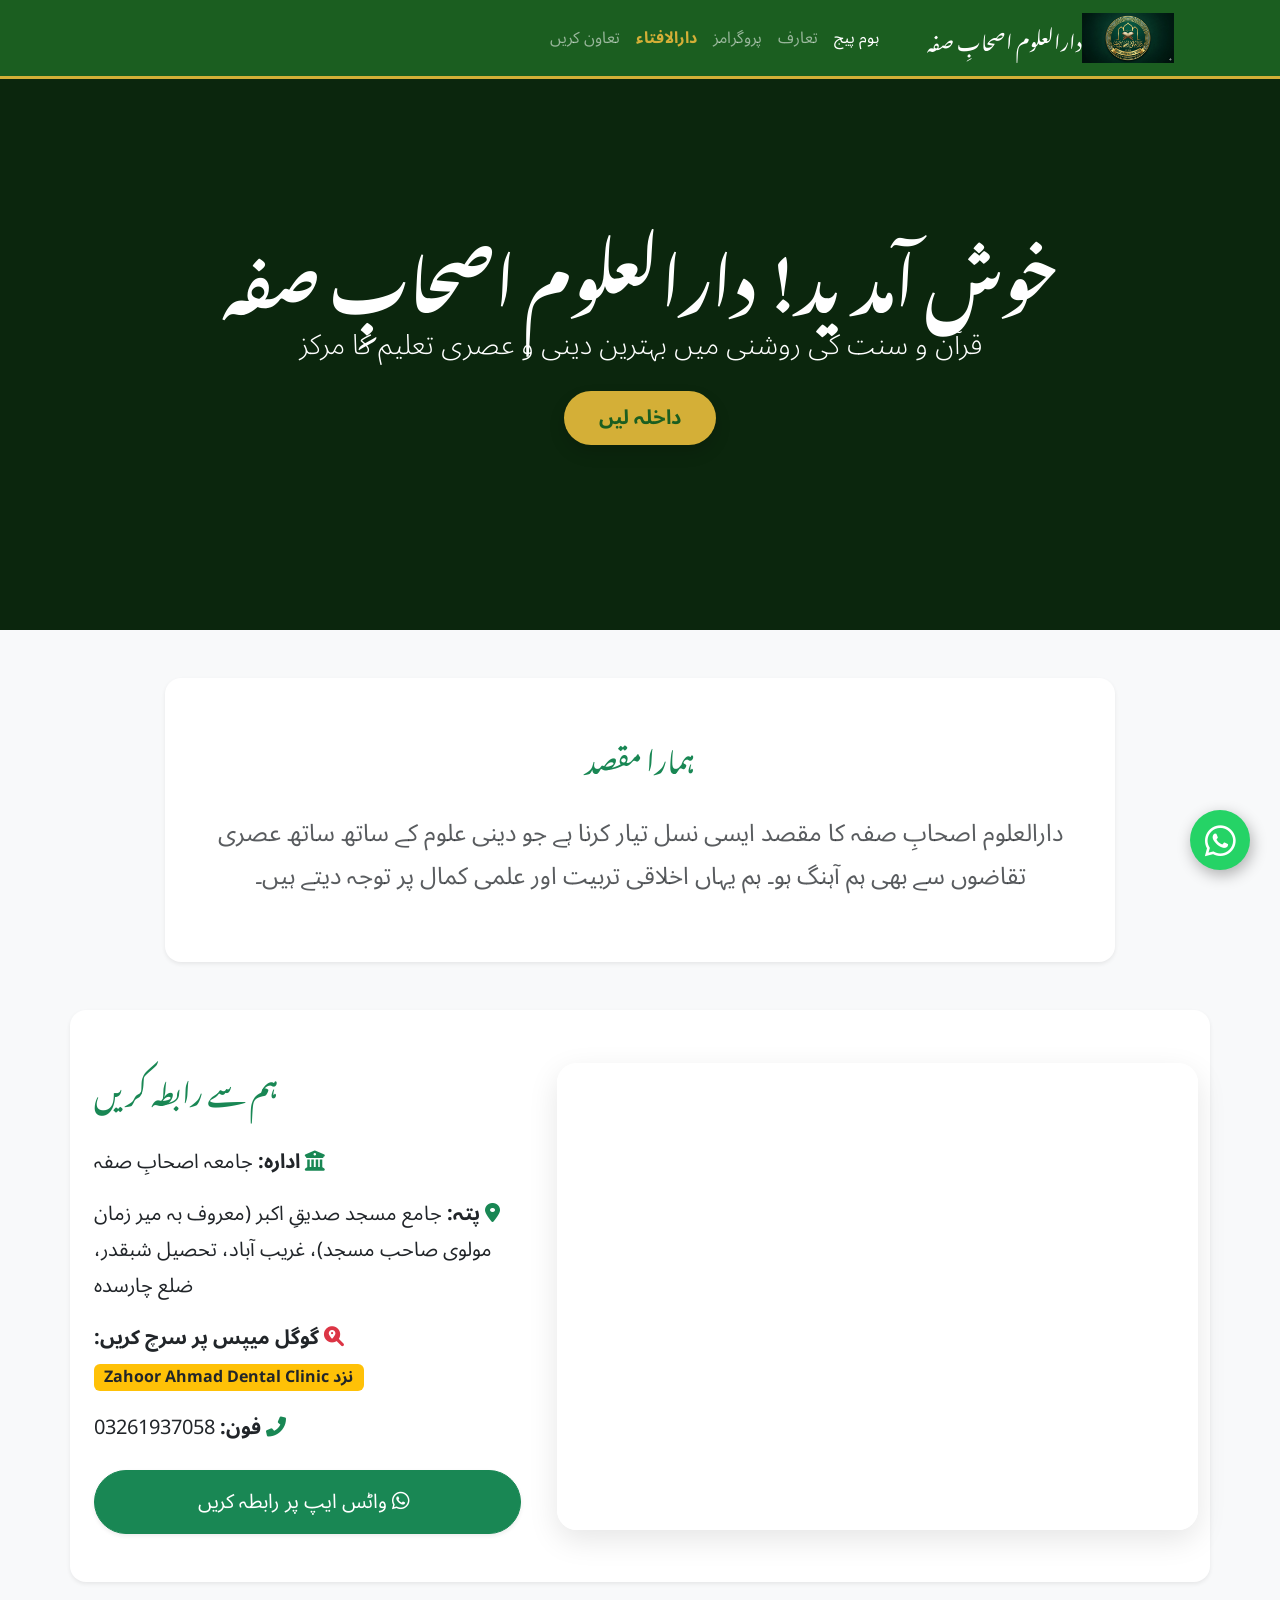
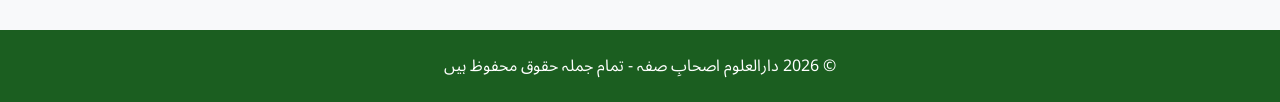
==== index.html @ 1473363d "added fatwa page and updated navbar" ====
<!DOCTYPE html>
<html lang="ur" dir="rtl">
<head>
    <meta name="google-site-verification" content="yyDdLztYA6hYU1f8P28vIY-cIpC-aO7DOaZbHReOias" />
    <meta charset="UTF-8">
    <meta name="viewport" content="width=device-width, initial-scale=1.0">
    <meta name="google-site-verification" content="ksLriF_yQMd0GSe35WAkq8vAtmDCglAuc5uX6R795wM" />
    <meta name="description" content="Ashabe Suffa Official Website. Leading Islamic Institute for Dars-e-Nizami and Takhasus.">
    <meta name="keywords" content="Ashabe Suffa, Madrasa, Islamic Education, Dars-e-Nizami">
    <title>دارالعلوم اصحابِ صفہ</title>
    
    <link href="https://cdn.jsdelivr.net/npm/bootstrap@5.3.0/dist/css/bootstrap.min.css" rel="stylesheet">
    <link href="https://fonts.googleapis.com/css2?family=Noto+Nastaliq+Urdu:wght@400;700&family=Noto+Sans+Arabic:wght@400;700&display=swap" rel="stylesheet">
    <link rel="stylesheet" href="https://cdnjs.cloudflare.com/ajax/libs/font-awesome/6.0.0/css/all.min.css">
    
    <style>
        body {
            font-family: 'Noto Sans Arabic', sans-serif;
            background-color: #f8f9fa;
        }

        h1, h2, h3, .navbar-brand, .logo-text, .section-title {
            font-family: 'Noto Nastaliq Urdu', serif;
            line-height: 2.2;
        }

        .whatsapp-btn {
            position: fixed;
            bottom: 30px;
            right: 30px;
            background-color: #25d366;
            color: white;
            width: 60px;
            height: 60px;
            border-radius: 50%;
            text-align: center;
            font-size: 35px;
            box-shadow: 2px 5px 15px rgba(0,0,0,0.3);
            z-index: 9999;
            display: flex;
            align-items: center;
            justify-content: center;
            text-decoration: none;
            transition: all 0.3s ease;
        }

        .whatsapp-btn:hover {
            color: white;
            transform: scale(1.1);
            background-color: #128c7e;
        }

        .hero {
            background: linear-gradient(rgba(0,0,0,0.6), rgba(0,0,0,0.6)), url('images/hero-bg.jpg');
            background-color: #1b5e20;
            background-size: cover;
            min-height: 70vh;
            color: white;
            display: flex;
            align-items: center;
            justify-content: center;
        }

        .btn-custom {
            background-color: #d4af37;
            color: #1b5e20;
            font-weight: bold;
            border: none;
            padding: 12px 35px;
            border-radius: 50px;
            text-decoration: none;
            display: inline-block;
        }

        .btn-custom:hover {
            background-color: white;
            color: #1b5e20;
        }

        .map-container {
            border-radius: 20px;
            overflow: hidden;
            box-shadow: 0 10px 30px rgba(0,0,0,0.1);
            border: 5px solid white;
        }
    </style>
</head>
<body>

    <nav class="navbar navbar-expand-lg navbar-dark fixed-top" style="background-color: #1b5e20; border-bottom: 3px solid #d4af37;">
        <div class="container">
            <a class="navbar-brand d-flex align-items-center" href="index.html">
                <img src="images/logo.png" alt="Logo" style="height: 50px;" class="me-2">
                <span class="logo-text">دارالعلوم اصحابِ صفہ</span>
            </a>
            <button class="navbar-toggler" type="button" data-bs-toggle="collapse" data-bs-target="#navbarNav">
                <span class="navbar-toggler-icon"></span>
            </button>
            <div class="collapse navbar-collapse" id="navbarNav">
                <ul class="navbar-nav ms-auto">
                    <li class="nav-item"><a class="nav-link active" href="index.html">ہوم پیج</a></li>
                    <li class="nav-item"><a class="nav-link" href="about.html">تعارف</a></li>
                    <li class="nav-item"><a class="nav-link" href="programs.html">پروگرامز</a></li>
                    <li class="nav-item"><a class="nav-link" href="fatwa.html" style="color: #d4af37; font-weight: bold;">دارالافتاء</a></li>
                    <li class="nav-item"><a class="nav-link" href="support.html">تعاون کریں</a></li>
                </ul>
            </div>
        </div>
    </nav>

    <header class="hero pt-5">
        <div class="container text-center">
            <h2 class="display-3 fw-bold mb-3">خوش آمدید! دارالعلوم اصحابِ صفہ</h2>
            <p class="lead mb-4 fs-3">قرآن و سنت کی روشنی میں بہترین دینی و عصری تعلیم کا مرکز</p>
            <a href="admission.html" class="btn btn-custom btn-lg shadow">داخلہ لیں</a>
        </div>
    </header>

    <main class="container my-5">
        <div class="row justify-content-center">
            <div class="col-md-10 text-center p-5 shadow-sm bg-white rounded-4">
                <h3 class="mb-4 text-success section-title">ہمارا مقصد</h3>
                <p class="fs-4 text-muted" style="line-height: 1.8;">دارالعلوم اصحابِ صفہ کا مقصد ایسی نسل تیار کرنا ہے جو دینی علوم کے ساتھ ساتھ عصری تقاضوں سے بھی ہم آہنگ ہو۔ ہم یہاں اخلاقی تربیت اور علمی کمال پر توجہ دیتے ہیں۔</p>
            </div>
        </div>
    </main>

    <section class="container my-5 py-5 bg-white rounded-4 shadow-sm">
        <div class="row align-items-center g-4">
            <div class="col-lg-7">
                <div class="map-container">
                    <iframe 
                        src="https://www.google.com/maps/embed?pb=!1m14!1m8!1m3!1d421.41687979601366!2d71.554045!3d34.209195!3m2!1i1024!2i768!4f13.1!3m3!1m2!1s0x38d96b6a2683ae3d%3A0xd6990e6a74799688!2sZahoor%20Ahmad%20Dental%20Clinic!5e1!3m2!1sen!2s!4v1715800000000!5m2!1sen!2s" 
                        width="100%" height="450" style="border:0;" allowfullscreen="" loading="lazy" referrerpolicy="no-referrer-when-downgrade">
                    </iframe>
                </div>
            </div>
            <div class="col-lg-5 text-center text-lg-start px-4">
                <h3 class="text-success mb-4 section-title" style="font-family: 'Noto Nastaliq Urdu', serif;">ہم سے رابطہ کریں</h3>
                <div class="contact-info fs-5 mb-4" style="line-height: 1.8;">
                    <p><i class="fas fa-university text-success me-2"></i> <strong>ادارہ:</strong> جامعہ اصحابِ صفہ</p>
                    <p><i class="fas fa-map-marker-alt text-success me-2"></i> <strong>پتہ:</strong> جامع مسجد صدیقِ اکبر (معروف بہ میر زمان مولوی صاحب مسجد)، غریب آباد، تحصیل شبقدر، ضلع چارسدہ</p>
                    <p class="text-dark">
                        <i class="fas fa-search-location text-danger me-2"></i> 
                        <strong>گوگل میپس پر سرچ کریں:</strong> <br>
                        <span class="badge bg-warning text-dark fs-6 mt-2">نزد Zahoor Ahmad Dental Clinic</span>
                    </p>
                    <p><i class="fas fa-phone-alt text-success me-2"></i> <strong>فون:</strong> <span dir="ltr">03261937058</span></p>
                </div>
                <a href="https://wa.me/923261937058?text=السلام علیکم! مجھے مدرسہ کی لوکیشن اور داخلہ کے بارے میں معلومات چاہیے۔" 
                   class="btn btn-success btn-lg w-100 py-3 rounded-pill shadow-sm" target="_blank">
                    <i class="fab fa-whatsapp me-2"></i> واٹس ایپ پر رابطہ کریں
                </a>
            </div>
        </div>
    </section>

    <a href="https://wa.me/923261937058" class="whatsapp-btn" target="_blank">
        <i class="fab fa-whatsapp"></i>
    </a>

    <footer class="py-4 text-center text-white" style="background-color: #1b5e20;">
        <div class="container">
            <p class="mb-0">© 2026 دارالعلوم اصحابِ صفہ - تمام جملہ حقوق محفوظ ہیں</p>
        </div>
    </footer>

    <script src="https://cdn.jsdelivr.net/npm/bootstrap@5.3.0/dist/js/bootstrap.bundle.min.js"></script>
</body>
</html>
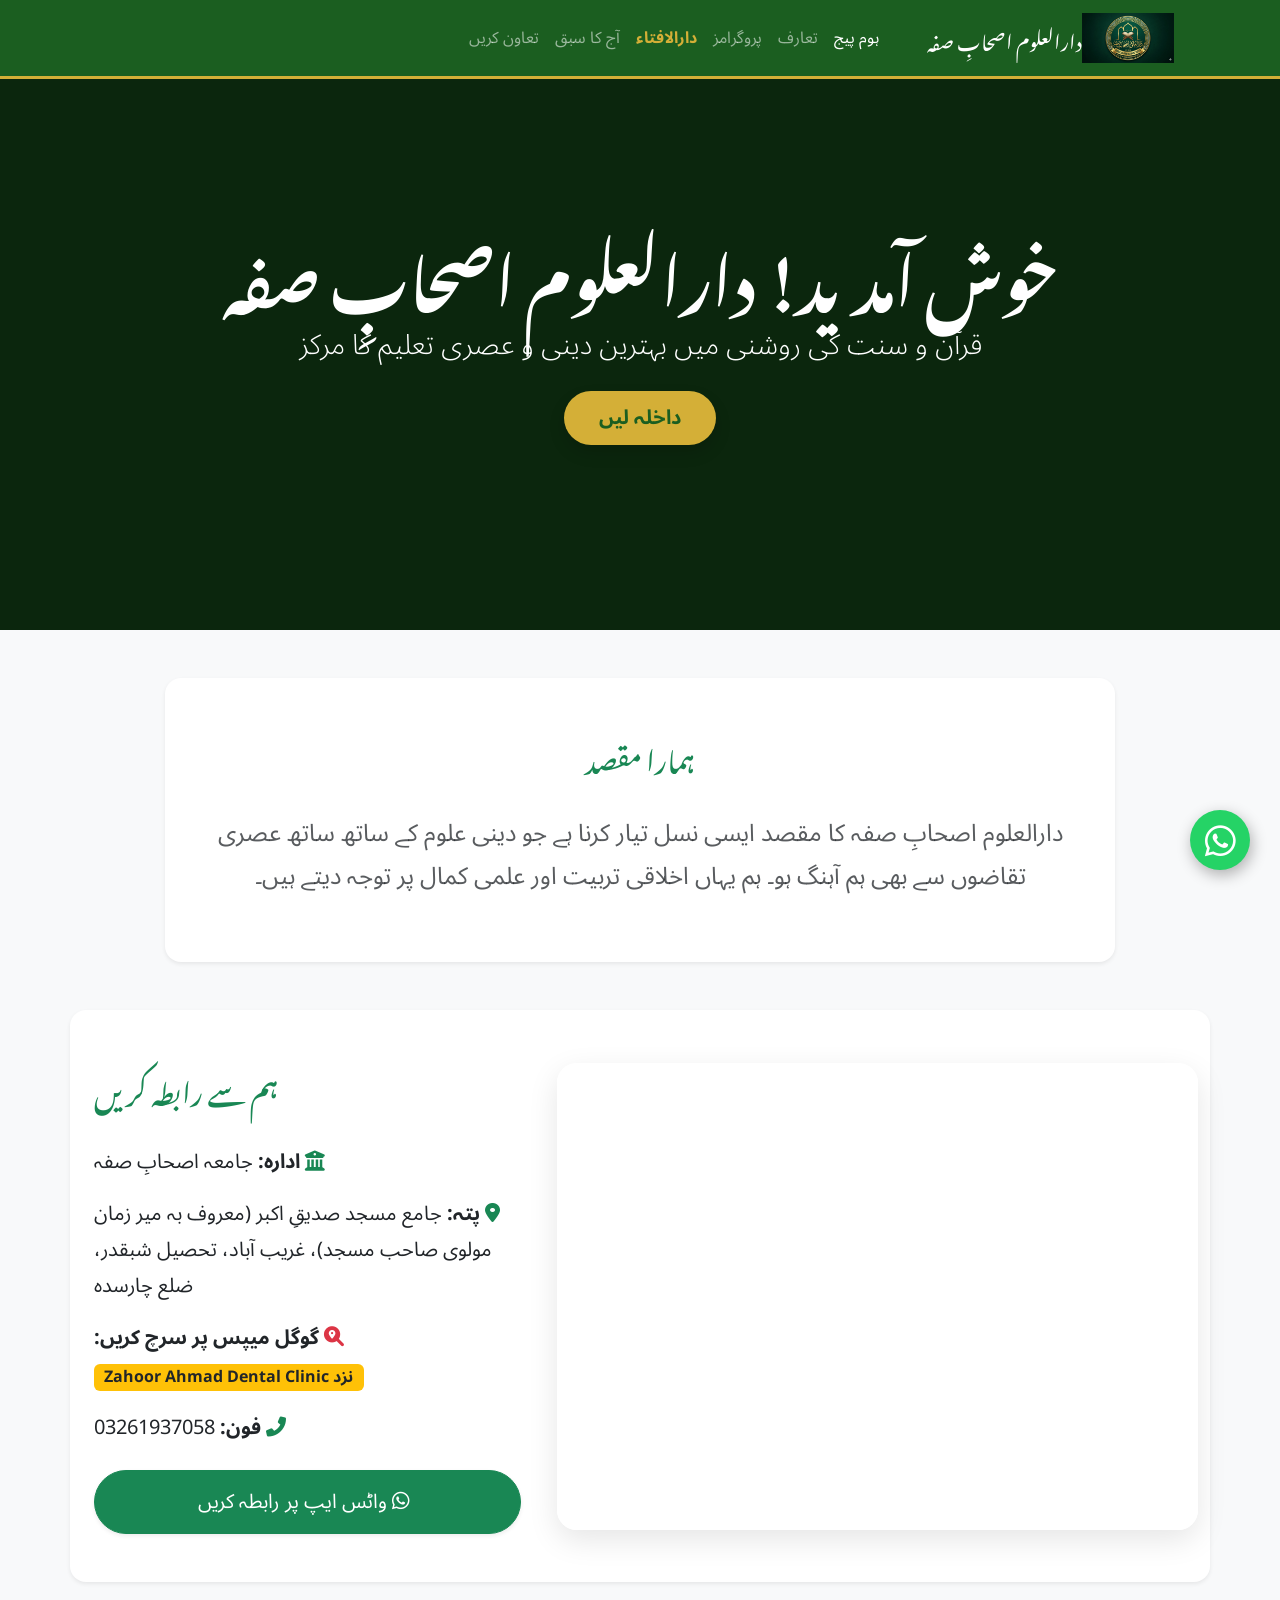
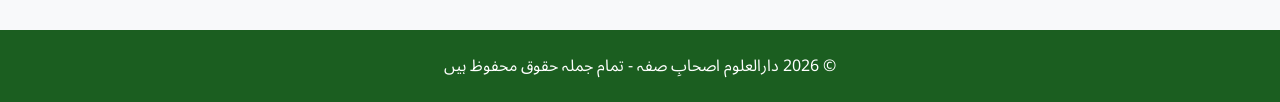
==== commit b5fbe25e: "added daily masail link to navbar on all pages" ====
--- a/index.html
+++ b/index.html
@@ -102,6 +102,9 @@
                     <li class="nav-item"><a class="nav-link" href="about.html">تعارف</a></li>
                     <li class="nav-item"><a class="nav-link" href="programs.html">پروگرامز</a></li>
                     <li class="nav-item"><a class="nav-link" href="fatwa.html" style="color: #d4af37; font-weight: bold;">دارالافتاء</a></li>
+                    <li class="nav-item">
+    <a class="nav-link" href="daily-masail.html">آج کا سبق</a>
+</li>
                     <li class="nav-item"><a class="nav-link" href="support.html">تعاون کریں</a></li>
                 </ul>
             </div>
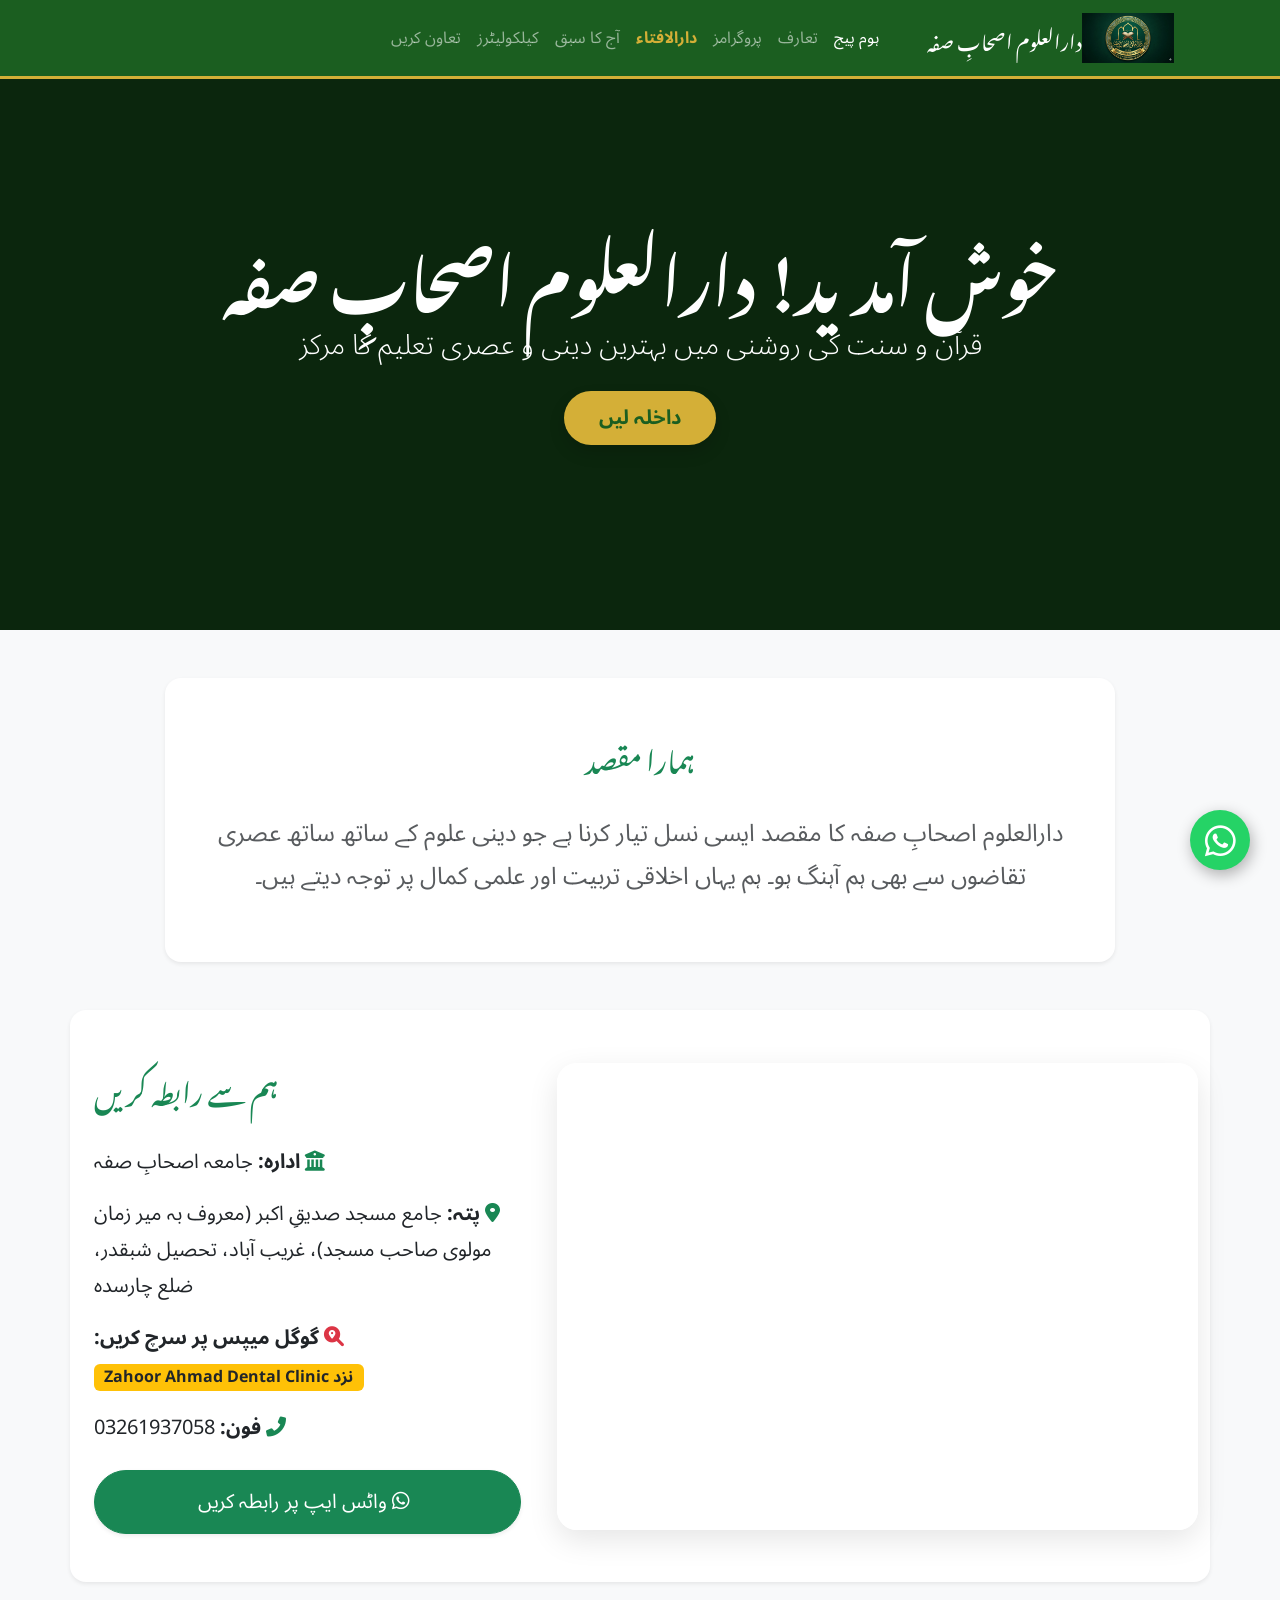
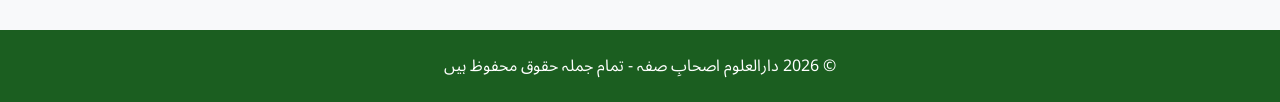
==== commit 9a584954: "linked calculators page to navbar and home" ====
--- a/index.html
+++ b/index.html
@@ -105,6 +105,9 @@
                     <li class="nav-item">
     <a class="nav-link" href="daily-masail.html">آج کا سبق</a>
 </li>
+<li class="nav-item">
+    <a class="nav-link" href="calculators.html">کیلکولیٹرز</a>
+</li>
                     <li class="nav-item"><a class="nav-link" href="support.html">تعاون کریں</a></li>
                 </ul>
             </div>
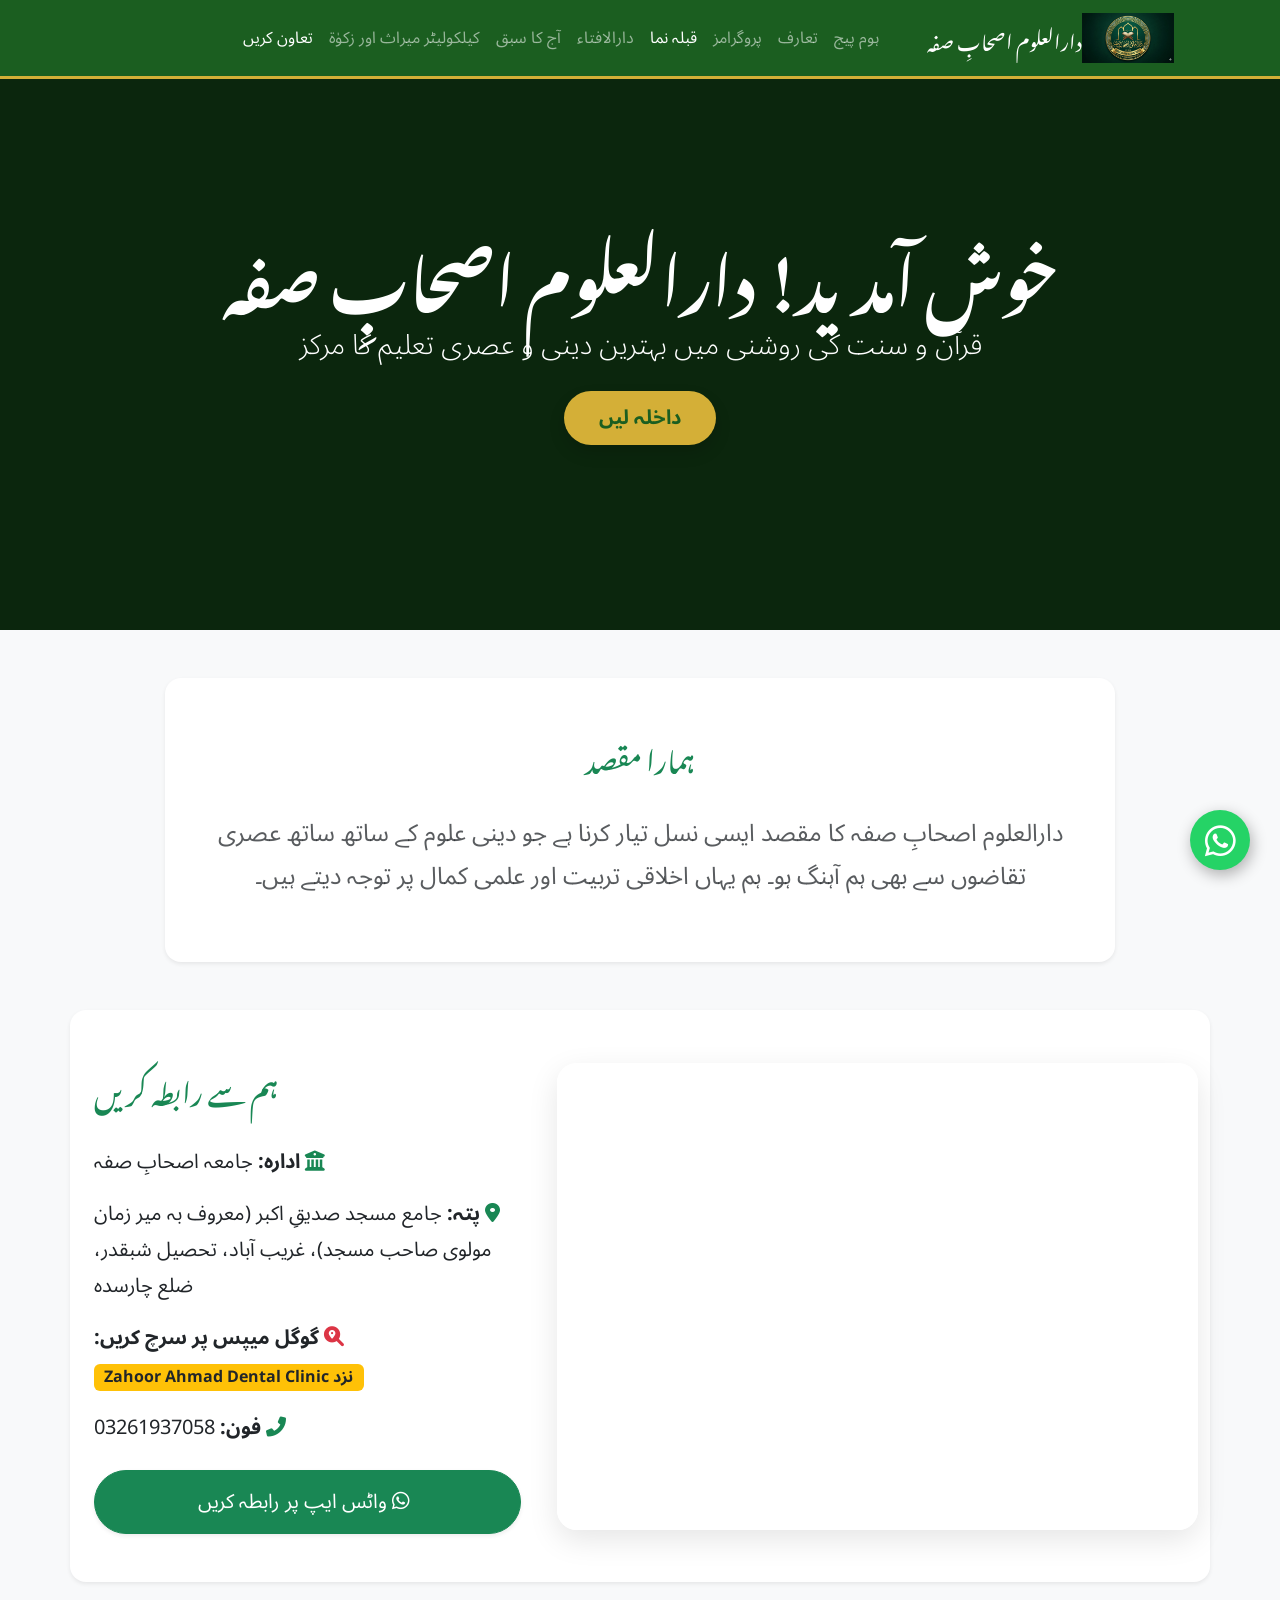
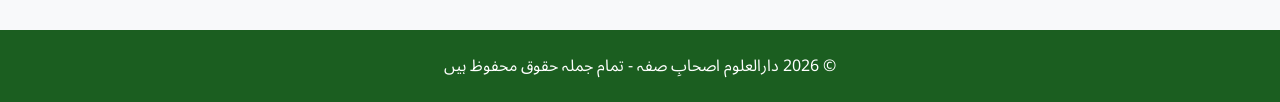
==== commit b2753c09: "added qibla finder and updated navbar" ====
--- a/index.html
+++ b/index.html
@@ -98,17 +98,17 @@
             </button>
             <div class="collapse navbar-collapse" id="navbarNav">
                 <ul class="navbar-nav ms-auto">
-                    <li class="nav-item"><a class="nav-link active" href="index.html">ہوم پیج</a></li>
+                    <li class="nav-item"><a class="nav-link" href="index.html">ہوم پیج</a></li>
                     <li class="nav-item"><a class="nav-link" href="about.html">تعارف</a></li>
                     <li class="nav-item"><a class="nav-link" href="programs.html">پروگرامز</a></li>
-                    <li class="nav-item"><a class="nav-link" href="fatwa.html" style="color: #d4af37; font-weight: bold;">دارالافتاء</a></li>
-                    <li class="nav-item">
-    <a class="nav-link" href="daily-masail.html">آج کا سبق</a>
+                     <li class="nav-item"><a class="nav-link active" href="qibla.html">قبلہ نما</a></li>
+                    <li class="nav-item"><a class="nav-link" href="fatwa.html" >دارالافتاء</a></li>
+                     <a class="nav-link" href="daily-masail.html">آج کا سبق</a>
 </li>
 <li class="nav-item">
-    <a class="nav-link" href="calculators.html">کیلکولیٹرز</a>
+    <a class="nav-link" href="calculators.html">کیلکولیٹر میراث اور زکوٰۃ</a>
 </li>
-                    <li class="nav-item"><a class="nav-link" href="support.html">تعاون کریں</a></li>
+                    <li class="nav-item"><a class="nav-link active" href="support.html">تعاون کریں</a></li>
                 </ul>
             </div>
         </div>
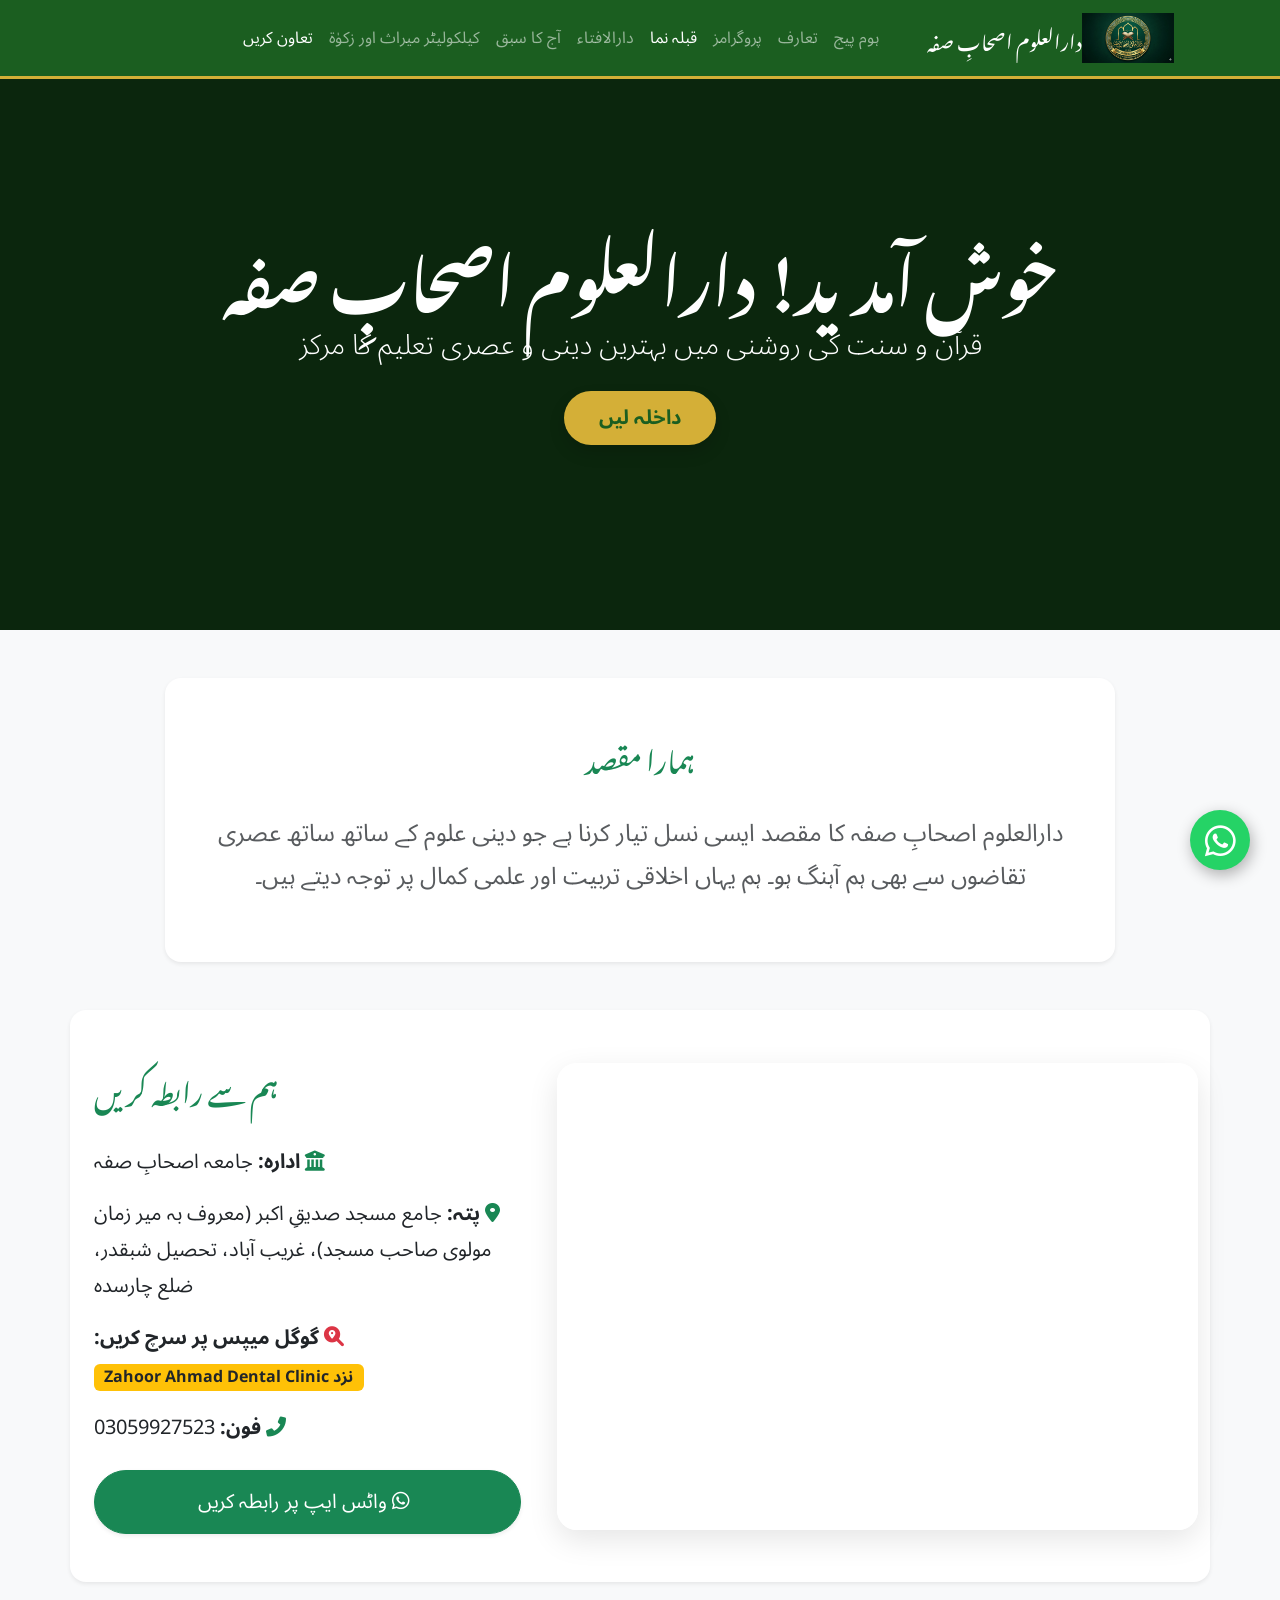
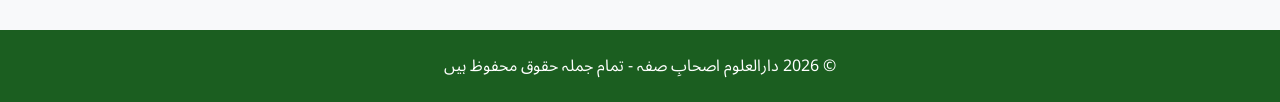
==== commit 2bfa1ad7: "added qibla finder and updated navbar" ====
--- a/index.html
+++ b/index.html
@@ -151,9 +151,9 @@
                         <strong>گوگل میپس پر سرچ کریں:</strong> <br>
                         <span class="badge bg-warning text-dark fs-6 mt-2">نزد Zahoor Ahmad Dental Clinic</span>
                     </p>
-                    <p><i class="fas fa-phone-alt text-success me-2"></i> <strong>فون:</strong> <span dir="ltr">03261937058</span></p>
+                    <p><i class="fas fa-phone-alt text-success me-2"></i> <strong>فون:</strong> <span dir="ltr">03059927523</span></p>
                 </div>
-                <a href="https://wa.me/923261937058?text=السلام علیکم! مجھے مدرسہ کی لوکیشن اور داخلہ کے بارے میں معلومات چاہیے۔" 
+                <a href="https://wa.me/923059927523?text=السلام علیکم! مجھے مدرسہ کی لوکیشن اور داخلہ کے بارے میں معلومات چاہیے۔" 
                    class="btn btn-success btn-lg w-100 py-3 rounded-pill shadow-sm" target="_blank">
                     <i class="fab fa-whatsapp me-2"></i> واٹس ایپ پر رابطہ کریں
                 </a>
@@ -161,7 +161,7 @@
         </div>
     </section>
 
-    <a href="https://wa.me/923261937058" class="whatsapp-btn" target="_blank">
+    <a href="https://wa.me/923059927523" class="whatsapp-btn" target="_blank">
         <i class="fab fa-whatsapp"></i>
     </a>
 
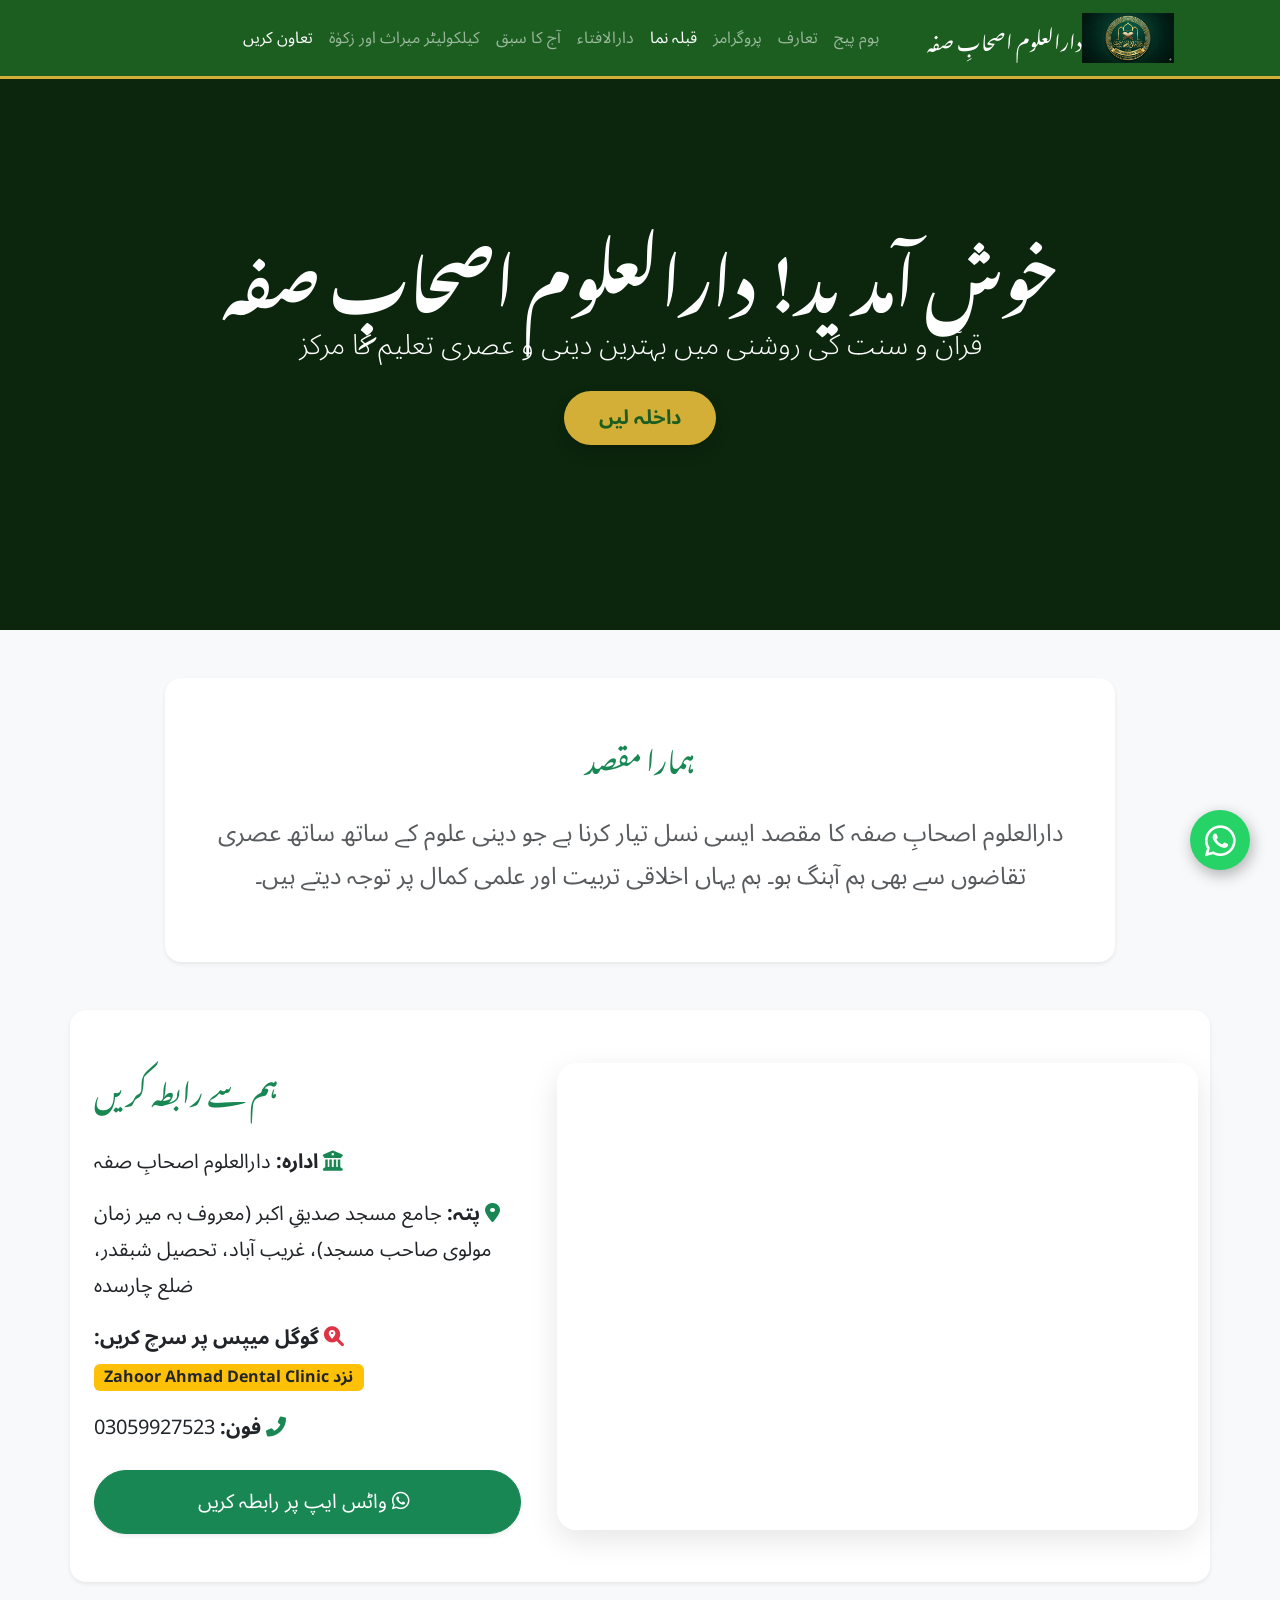
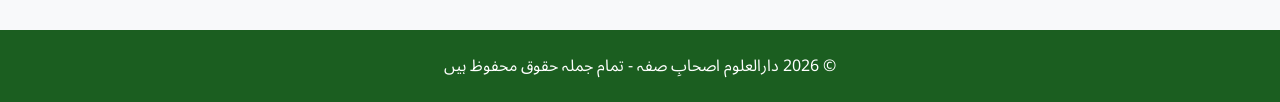
==== commit 60b4cd65: "added qibla finder and urdu content" ====
--- a/index.html
+++ b/index.html
@@ -144,7 +144,7 @@
             <div class="col-lg-5 text-center text-lg-start px-4">
                 <h3 class="text-success mb-4 section-title" style="font-family: 'Noto Nastaliq Urdu', serif;">ہم سے رابطہ کریں</h3>
                 <div class="contact-info fs-5 mb-4" style="line-height: 1.8;">
-                    <p><i class="fas fa-university text-success me-2"></i> <strong>ادارہ:</strong> جامعہ اصحابِ صفہ</p>
+                    <p><i class="fas fa-university text-success me-2"></i> <strong>ادارہ:</strong> دارالعلوم اصحابِ صفہ</p>
                     <p><i class="fas fa-map-marker-alt text-success me-2"></i> <strong>پتہ:</strong> جامع مسجد صدیقِ اکبر (معروف بہ میر زمان مولوی صاحب مسجد)، غریب آباد، تحصیل شبقدر، ضلع چارسدہ</p>
                     <p class="text-dark">
                         <i class="fas fa-search-location text-danger me-2"></i> 
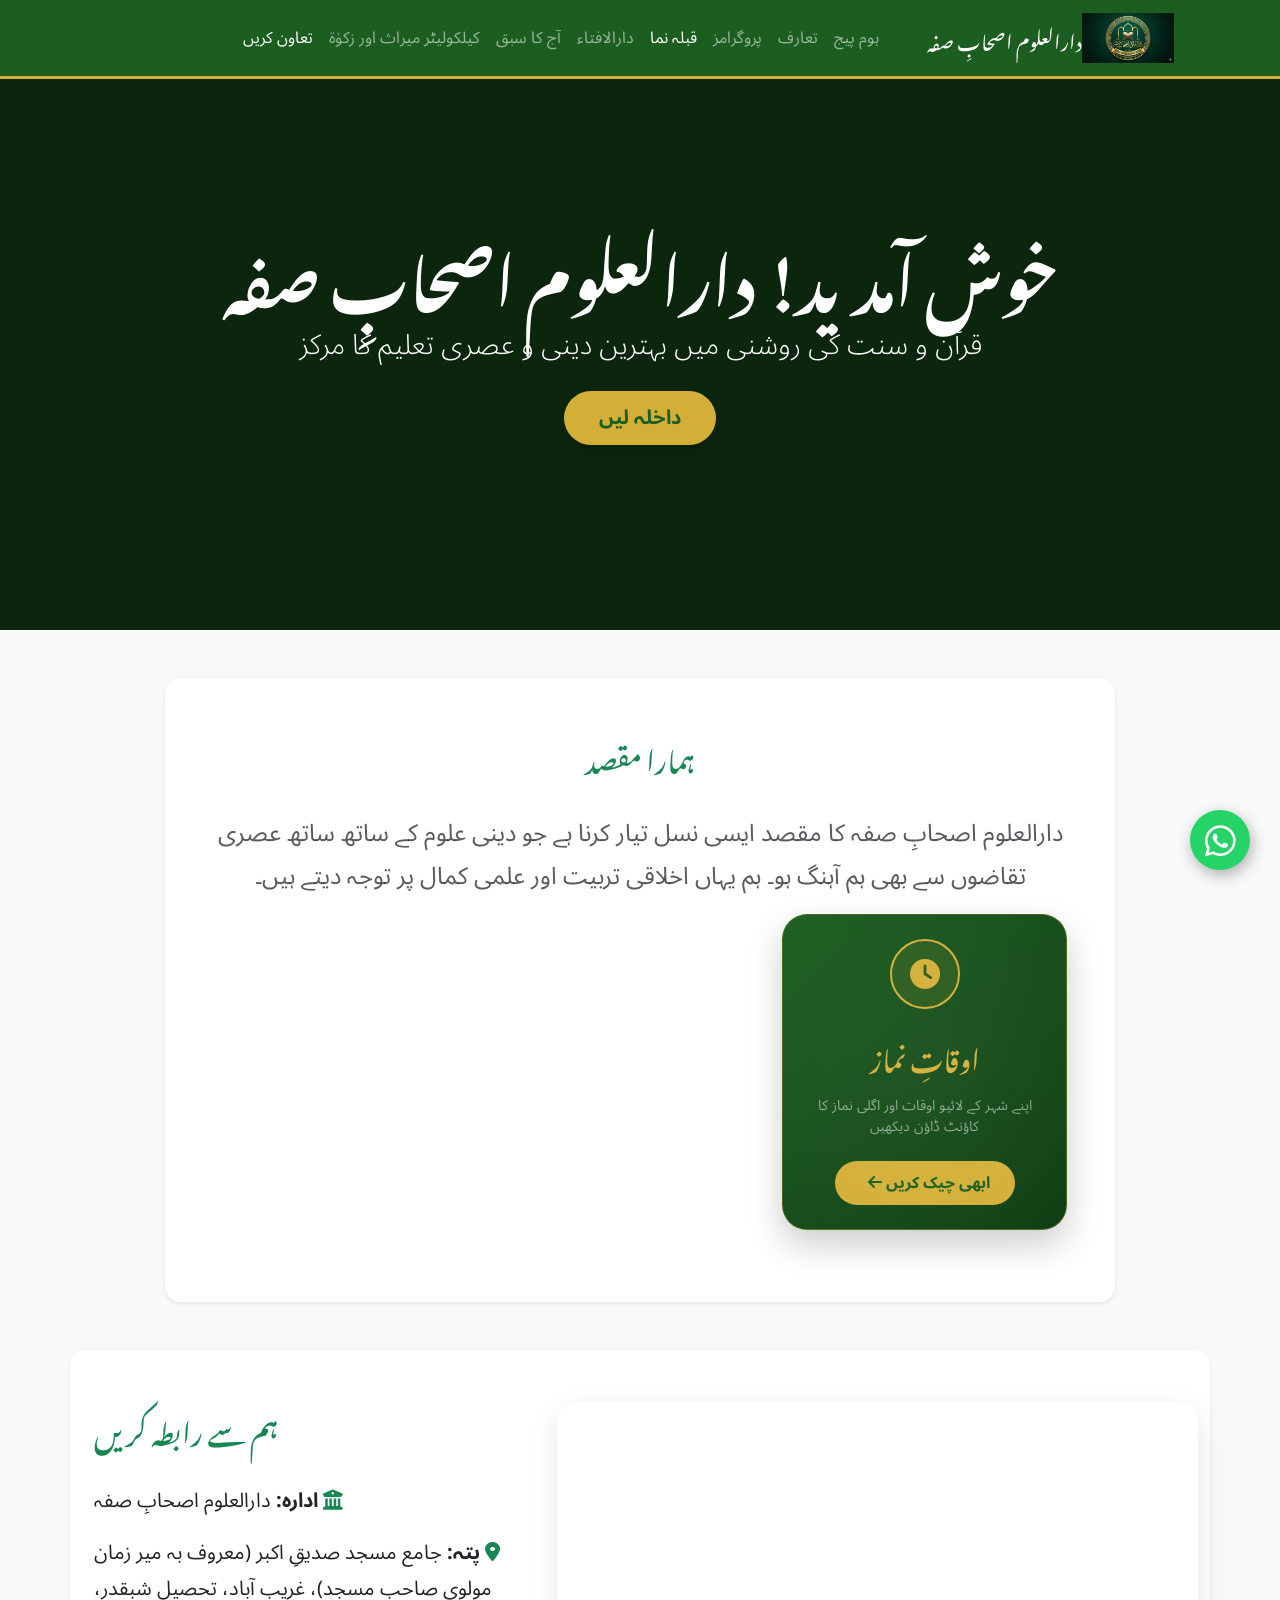
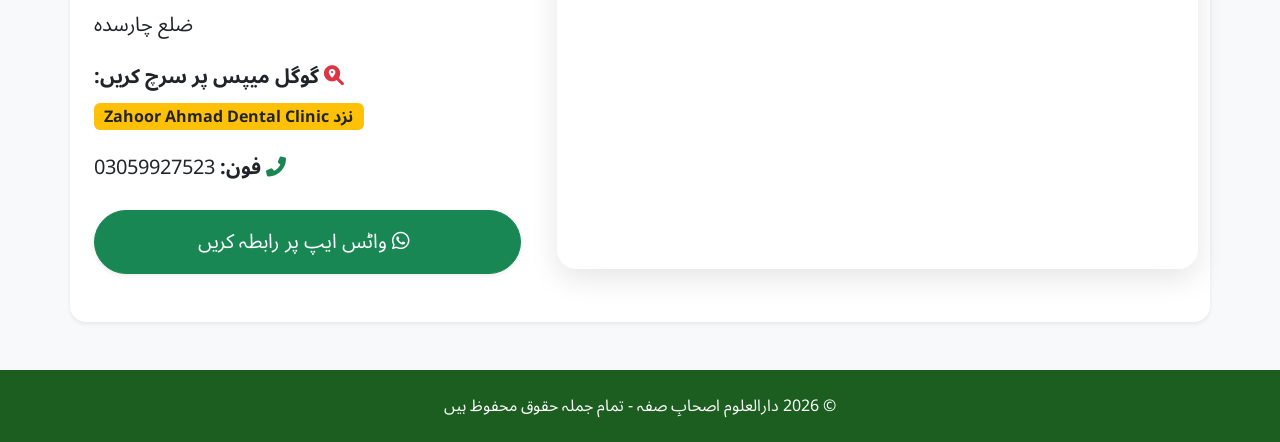
==== commit 2fbb89de: "added professional prayer card to home" ====
--- a/index.html
+++ b/index.html
@@ -111,6 +111,7 @@
                     <li class="nav-item"><a class="nav-link active" href="support.html">تعاون کریں</a></li>
                 </ul>
             </div>
+            
         </div>
     </nav>
 
@@ -127,6 +128,80 @@
             <div class="col-md-10 text-center p-5 shadow-sm bg-white rounded-4">
                 <h3 class="mb-4 text-success section-title">ہمارا مقصد</h3>
                 <p class="fs-4 text-muted" style="line-height: 1.8;">دارالعلوم اصحابِ صفہ کا مقصد ایسی نسل تیار کرنا ہے جو دینی علوم کے ساتھ ساتھ عصری تقاضوں سے بھی ہم آہنگ ہو۔ ہم یہاں اخلاقی تربیت اور علمی کمال پر توجہ دیتے ہیں۔</p>
+           <div class="col-md-6 col-lg-4 mb-4">
+    <div class="prayer-shortcut-card">
+        <div class="card-overlay"></div>
+        <div class="card-content text-center p-4">
+            <div class="icon-circle mb-3">
+                <i class="fas fa-clock"></i>
+            </div>
+            <h3 class="urdu-font mb-2" style="color: #d4af37;">اوقاتِ نماز</h3>
+            <p class="text-white-50 small mb-4">اپنے شہر کے لائیو اوقات اور اگلی نماز کا کاؤنٹ ڈاؤن دیکھیں</p>
+            
+            <a href="prayer-times.html" class="btn-prayer-link urdu-font">
+                ابھی چیک کریں <i class="fas fa-arrow-left ms-2"></i>
+            </a>
+        </div>
+    </div>
+</div>
+
+<style>
+    .prayer-shortcut-card {
+        background: linear-gradient(135deg, #1b5e20 0%, #0d3b10 100%);
+        border-radius: 25px;
+        position: relative;
+        overflow: hidden;
+        border: 1px solid rgba(212, 175, 55, 0.3);
+        transition: all 0.4s ease;
+        box-shadow: 0 15px 35px rgba(0,0,0,0.2);
+    }
+
+    .prayer-shortcut-card:hover {
+        transform: translateY(-10px);
+        box-shadow: 0 20px 40px rgba(212, 175, 55, 0.2);
+        border-color: #d4af37;
+    }
+
+    .icon-circle {
+        width: 70px;
+        height: 70px;
+        background: rgba(212, 175, 55, 0.1);
+        border: 2px solid #d4af37;
+        border-radius: 50%;
+        display: flex;
+        align-items: center;
+        justify-content: center;
+        margin: 0 auto;
+        font-size: 30px;
+        color: #d4af37;
+    }
+
+    .btn-prayer-link {
+        display: inline-block;
+        background: #d4af37;
+        color: #1b5e20 !important;
+        padding: 10px 25px;
+        border-radius: 50px;
+        text-decoration: none !important;
+        font-weight: bold;
+        transition: 0.3s;
+    }
+
+    .btn-prayer-link:hover {
+        background: white;
+        transform: scale(1.05);
+    }
+
+    .card-overlay {
+        position: absolute;
+        top: -50%;
+        left: -50%;
+        width: 200%;
+        height: 200%;
+        background: radial-gradient(circle, rgba(255,255,255,0.05) 0%, transparent 70%);
+        pointer-events: none;
+    }
+</style>
             </div>
         </div>
     </main>
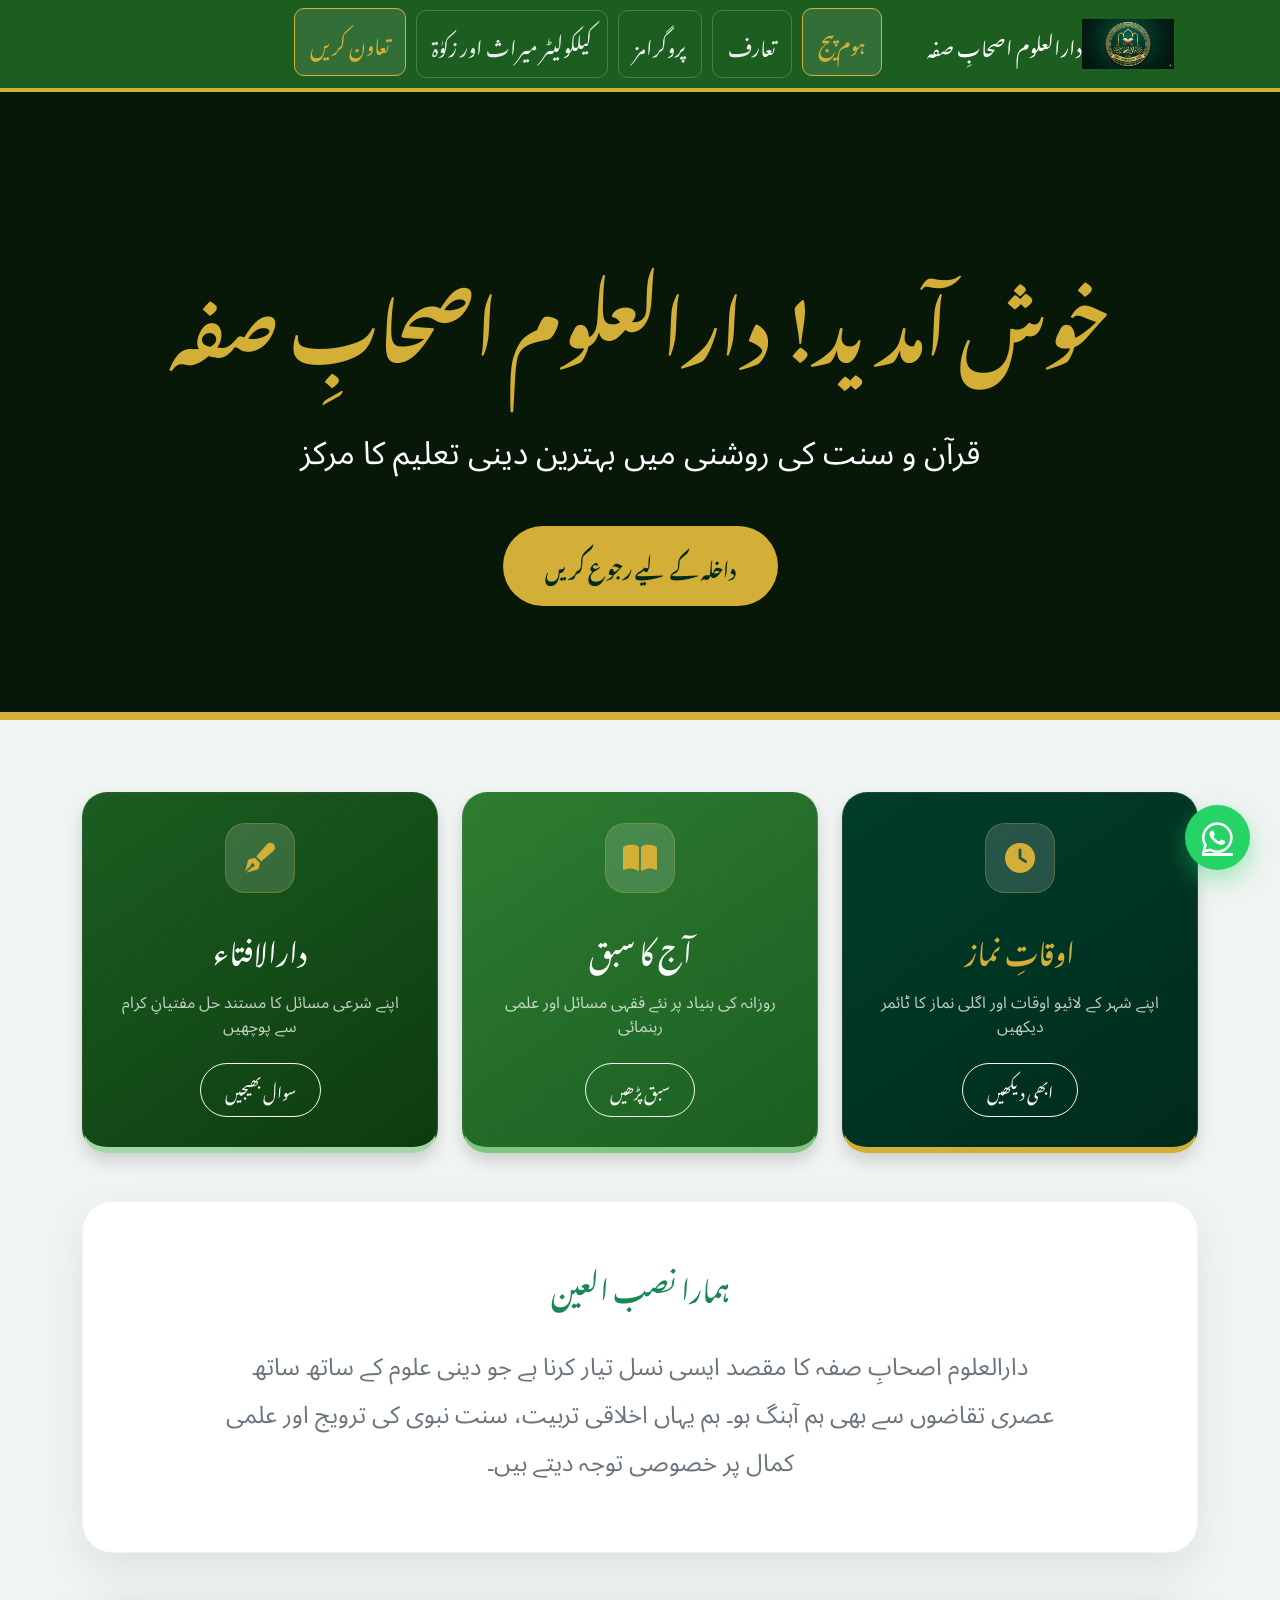
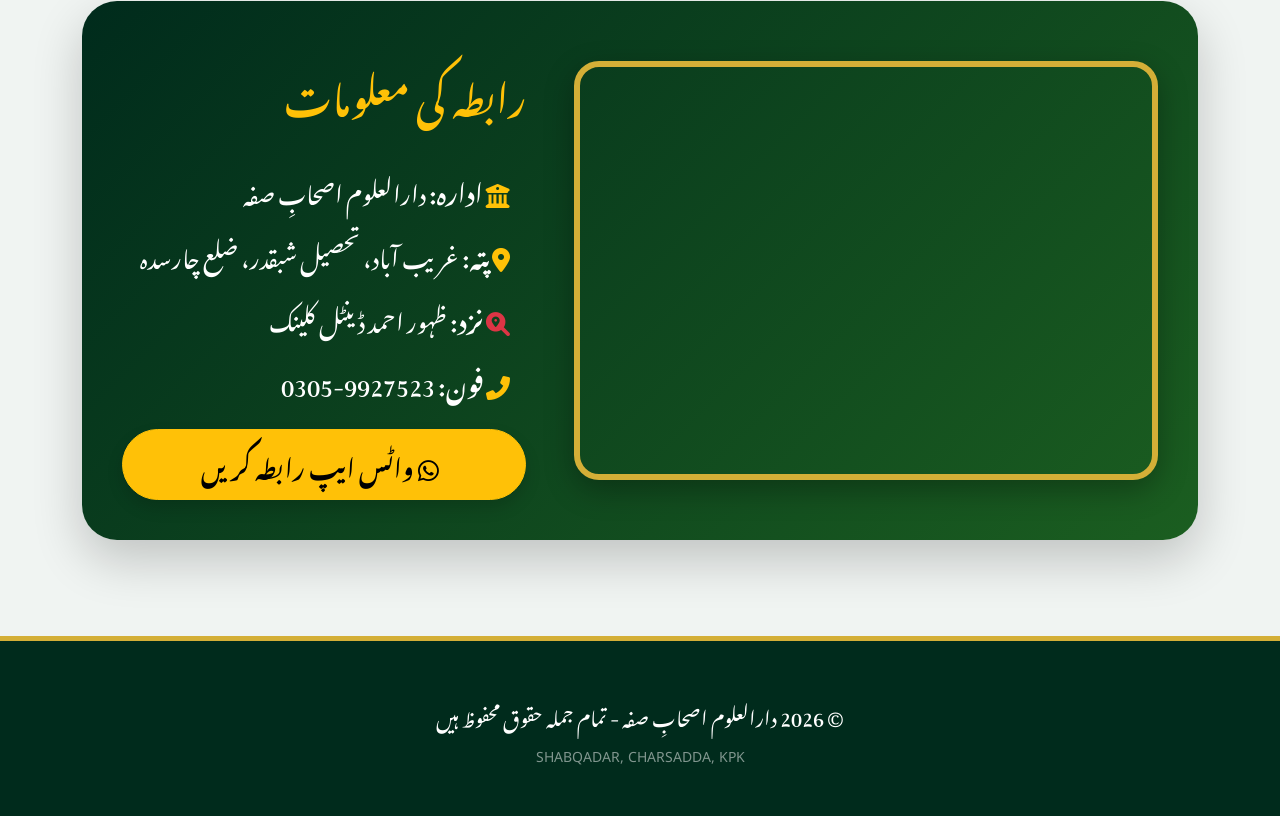
==== commit 6feae24e: "fixed title position and added boxed nav links" ====
--- a/index.html
+++ b/index.html
@@ -1,12 +1,9 @@
 <!DOCTYPE html>
 <html lang="ur" dir="rtl">
 <head>
-    <meta name="google-site-verification" content="yyDdLztYA6hYU1f8P28vIY-cIpC-aO7DOaZbHReOias" />
     <meta charset="UTF-8">
     <meta name="viewport" content="width=device-width, initial-scale=1.0">
-    <meta name="google-site-verification" content="ksLriF_yQMd0GSe35WAkq8vAtmDCglAuc5uX6R795wM" />
     <meta name="description" content="Ashabe Suffa Official Website. Leading Islamic Institute for Dars-e-Nizami and Takhasus.">
-    <meta name="keywords" content="Ashabe Suffa, Madrasa, Islamic Education, Dars-e-Nizami">
     <title>دارالعلوم اصحابِ صفہ</title>
     
     <link href="https://cdn.jsdelivr.net/npm/bootstrap@5.3.0/dist/css/bootstrap.min.css" rel="stylesheet">
@@ -14,80 +11,157 @@
     <link rel="stylesheet" href="https://cdnjs.cloudflare.com/ajax/libs/font-awesome/6.0.0/css/all.min.css">
     
     <style>
+        :root {
+            --dark-green: #002b1c;
+            --mid-green: #1b5e20;
+            --gold: #d4af37;
+            --glass-white: rgba(255, 255, 255, 0.95);
+        }
+
         body {
             font-family: 'Noto Sans Arabic', sans-serif;
-            background-color: #f8f9fa;
-        }
-
-        h1, h2, h3, .navbar-brand, .logo-text, .section-title {
+            background-color: #f0f4f2;
+            color: #333;
+        }
+
+        /* فونٹس کی خوبصورتی */
+        h1, h2, h3, h4, .navbar-brand, .logo-text, .section-title, .urdu-font {
             font-family: 'Noto Nastaliq Urdu', serif;
-            line-height: 2.2;
-        }
-
-        .whatsapp-btn {
-            position: fixed;
-            bottom: 30px;
-            right: 30px;
-            background-color: #25d366;
-            color: white;
-            width: 60px;
-            height: 60px;
-            border-radius: 50%;
-            text-align: center;
-            font-size: 35px;
-            box-shadow: 2px 5px 15px rgba(0,0,0,0.3);
-            z-index: 9999;
-            display: flex;
-            align-items: center;
-            justify-content: center;
-            text-decoration: none;
-            transition: all 0.3s ease;
-        }
-
-        .whatsapp-btn:hover {
-            color: white;
-            transform: scale(1.1);
-            background-color: #128c7e;
-        }
-
+            line-height: 2.5;
+            letter-spacing: 0;
+        }
+
+        /* نیویگیشن بار */
+        .navbar {
+            background-color: var(--mid-green);
+            border-bottom: 4px solid var(--gold);
+            padding: 10px 0;
+        }
+
+        /* Nav Links Border Design - بڑی ویب سائٹس جیسا لک */
+        .nav-item {
+            margin: 0 5px;
+        }
+        .nav-link {
+            border: 1px solid rgba(255, 255, 255, 0.2);
+            border-radius: 10px;
+            padding: 8px 15px !important;
+            transition: 0.3s all ease;
+            color: rgba(255,255,255,0.9) !important;
+        }
+        .nav-link:hover, .nav-link.active {
+            background: rgba(255, 255, 255, 0.1);
+            border-color: var(--gold);
+            color: var(--gold) !important;
+            transform: translateY(-2px);
+        }
+
+        /* ہیرو سیکشن - ٹائٹل چھپنے کا مسئلہ یہاں حل کیا ہے */
         .hero {
-            background: linear-gradient(rgba(0,0,0,0.6), rgba(0,0,0,0.6)), url('images/hero-bg.jpg');
-            background-color: #1b5e20;
+            background: linear-gradient(rgba(0,0,0,0.75), rgba(0,0,0,0.75)), url('images/hero-bg.jpg');
+            background-color: var(--mid-green);
             background-size: cover;
-            min-height: 70vh;
+            background-position: center;
+            min-height: 80vh;
             color: white;
             display: flex;
             align-items: center;
             justify-content: center;
+            text-align: center;
+            border-bottom: 8px solid var(--gold);
+            padding-top: 120px; /* نیو بار کے لیے جگہ چھوڑی گئی ہے */
         }
 
         .btn-custom {
-            background-color: #d4af37;
-            color: #1b5e20;
+            background: var(--gold);
+            color: var(--dark-green) !important;
             font-weight: bold;
-            border: none;
-            padding: 12px 35px;
+            padding: 14px 40px;
             border-radius: 50px;
-            text-decoration: none;
-            display: inline-block;
+            font-size: 1.2rem;
+            transition: 0.4s;
+            border: 2px solid transparent;
         }
 
         .btn-custom:hover {
-            background-color: white;
-            color: #1b5e20;
-        }
-
-        .map-container {
+            background: white;
+            transform: translateY(-3px);
+            box-shadow: 0 10px 20px rgba(0,0,0,0.3);
+        }
+
+        /* کارڈز کی سیٹنگز */
+        .main-card {
+            background: white;
+            border-radius: 30px;
+            overflow: hidden;
+            box-shadow: 0 15px 40px rgba(0,0,0,0.08);
+            border: 1px solid rgba(0,0,0,0.05);
+            transition: 0.3s;
+            height: 100%;
+        }
+
+        /* سروس کارڈز */
+        .service-card {
+            border-radius: 25px;
+            padding: 30px;
+            text-align: center;
+            color: white;
+            height: 100%;
+            position: relative;
+            z-index: 1;
+            transition: 0.4s;
+            border: 1px solid rgba(255,255,255,0.1);
+        }
+
+        .service-card:hover { transform: translateY(-12px); }
+
+        .bg-prayer { background: linear-gradient(145deg, #003d2b, #002b1c); border-bottom: 6px solid var(--gold); }
+        .bg-sabaq { background: linear-gradient(145deg, #2e7d32, #1b5e20); border-bottom: 6px solid #81c784; }
+        .bg-fatwa { background: linear-gradient(145deg, #1b5e20, #0d3b10); border-bottom: 6px solid #a5d6a7; }
+
+        .icon-box {
+            width: 70px; height: 70px;
+            background: rgba(255,255,255,0.15);
             border-radius: 20px;
+            display: flex; align-items: center; justify-content: center;
+            margin: 0 auto 20px;
+            font-size: 30px;
+            color: var(--gold);
+            border: 1px solid rgba(212, 175, 55, 0.3);
+        }
+
+        /* رابطہ سیکشن کارڈ */
+        .contact-card {
+            background: linear-gradient(135deg, #002b1c 0%, #1b5e20 100%);
+            border-radius: 35px;
+            padding: 40px;
+            color: white;
+            box-shadow: 0 20px 50px rgba(0,0,0,0.2);
+        }
+
+        .map-wrapper {
+            border-radius: 25px;
             overflow: hidden;
-            box-shadow: 0 10px 30px rgba(0,0,0,0.1);
-            border: 5px solid white;
-        }
+            border: 6px solid var(--gold);
+            box-shadow: 0 10px 30px rgba(0,0,0,0.3);
+        }
+
+        /* واٹس ایپ بٹن */
+        .whatsapp-float {
+            position: fixed; bottom: 30px; right: 30px;
+            background: #25d366; color: white;
+            width: 65px; height: 65px; border-radius: 50%;
+            display: flex; align-items: center; justify-content: center;
+            font-size: 35px; z-index: 10000;
+            box-shadow: 0 10px 25px rgba(37, 211, 102, 0.4);
+            transition: 0.3s;
+        }
+        .whatsapp-float:hover { transform: scale(1.1) rotate(10deg); color: white; }
     </style>
 </head>
 <body>
 
-    <nav class="navbar navbar-expand-lg navbar-dark fixed-top" style="background-color: #1b5e20; border-bottom: 3px solid #d4af37;">
+    <nav class="navbar navbar-expand-lg navbar-dark fixed-top">
         <div class="container">
             <a class="navbar-brand d-flex align-items-center" href="index.html">
                 <img src="images/logo.png" alt="Logo" style="height: 50px;" class="me-2">
@@ -97,152 +171,104 @@
                 <span class="navbar-toggler-icon"></span>
             </button>
             <div class="collapse navbar-collapse" id="navbarNav">
-                <ul class="navbar-nav ms-auto">
-                    <li class="nav-item"><a class="nav-link" href="index.html">ہوم پیج</a></li>
+                <ul class="navbar-nav ms-auto urdu-font fs-5">
+                    <li class="nav-item"><a class="nav-link active" href="index.html">ہوم پیج</a></li>
                     <li class="nav-item"><a class="nav-link" href="about.html">تعارف</a></li>
                     <li class="nav-item"><a class="nav-link" href="programs.html">پروگرامز</a></li>
-                     <li class="nav-item"><a class="nav-link active" href="qibla.html">قبلہ نما</a></li>
-                    <li class="nav-item"><a class="nav-link" href="fatwa.html" >دارالافتاء</a></li>
-                     <a class="nav-link" href="daily-masail.html">آج کا سبق</a>
-</li>
-<li class="nav-item">
+                    <li class="nav-item">
     <a class="nav-link" href="calculators.html">کیلکولیٹر میراث اور زکوٰۃ</a>
 </li>
                     <li class="nav-item"><a class="nav-link active" href="support.html">تعاون کریں</a></li>
                 </ul>
             </div>
-            
         </div>
     </nav>
 
-    <header class="hero pt-5">
-        <div class="container text-center">
-            <h2 class="display-3 fw-bold mb-3">خوش آمدید! دارالعلوم اصحابِ صفہ</h2>
-            <p class="lead mb-4 fs-3">قرآن و سنت کی روشنی میں بہترین دینی و عصری تعلیم کا مرکز</p>
-            <a href="admission.html" class="btn btn-custom btn-lg shadow">داخلہ لیں</a>
+    <header class="hero">
+        <div class="container">
+            <h2 class="display-2 fw-bold mb-4 urdu-font" style="color: var(--gold);">خوش آمدید! دارالعلوم اصحابِ صفہ</h2>
+            <p class="fs-2 mb-5 opacity-90">قرآن و سنت کی روشنی میں بہترین دینی  تعلیم کا مرکز</p>
+            <a href="admission.html" class="btn btn-custom urdu-font">داخلہ کے لیے رجوع کریں</a>
         </div>
     </header>
 
-    <main class="container my-5">
-        <div class="row justify-content-center">
-            <div class="col-md-10 text-center p-5 shadow-sm bg-white rounded-4">
-                <h3 class="mb-4 text-success section-title">ہمارا مقصد</h3>
-                <p class="fs-4 text-muted" style="line-height: 1.8;">دارالعلوم اصحابِ صفہ کا مقصد ایسی نسل تیار کرنا ہے جو دینی علوم کے ساتھ ساتھ عصری تقاضوں سے بھی ہم آہنگ ہو۔ ہم یہاں اخلاقی تربیت اور علمی کمال پر توجہ دیتے ہیں۔</p>
-           <div class="col-md-6 col-lg-4 mb-4">
-    <div class="prayer-shortcut-card">
-        <div class="card-overlay"></div>
-        <div class="card-content text-center p-4">
-            <div class="icon-circle mb-3">
-                <i class="fas fa-clock"></i>
-            </div>
-            <h3 class="urdu-font mb-2" style="color: #d4af37;">اوقاتِ نماز</h3>
-            <p class="text-white-50 small mb-4">اپنے شہر کے لائیو اوقات اور اگلی نماز کا کاؤنٹ ڈاؤن دیکھیں</p>
-            
-            <a href="prayer-times.html" class="btn-prayer-link urdu-font">
-                ابھی چیک کریں <i class="fas fa-arrow-left ms-2"></i>
-            </a>
-        </div>
-    </div>
-</div>
-
-<style>
-    .prayer-shortcut-card {
-        background: linear-gradient(135deg, #1b5e20 0%, #0d3b10 100%);
-        border-radius: 25px;
-        position: relative;
-        overflow: hidden;
-        border: 1px solid rgba(212, 175, 55, 0.3);
-        transition: all 0.4s ease;
-        box-shadow: 0 15px 35px rgba(0,0,0,0.2);
-    }
-
-    .prayer-shortcut-card:hover {
-        transform: translateY(-10px);
-        box-shadow: 0 20px 40px rgba(212, 175, 55, 0.2);
-        border-color: #d4af37;
-    }
-
-    .icon-circle {
-        width: 70px;
-        height: 70px;
-        background: rgba(212, 175, 55, 0.1);
-        border: 2px solid #d4af37;
-        border-radius: 50%;
-        display: flex;
-        align-items: center;
-        justify-content: center;
-        margin: 0 auto;
-        font-size: 30px;
-        color: #d4af37;
-    }
-
-    .btn-prayer-link {
-        display: inline-block;
-        background: #d4af37;
-        color: #1b5e20 !important;
-        padding: 10px 25px;
-        border-radius: 50px;
-        text-decoration: none !important;
-        font-weight: bold;
-        transition: 0.3s;
-    }
-
-    .btn-prayer-link:hover {
-        background: white;
-        transform: scale(1.05);
-    }
-
-    .card-overlay {
-        position: absolute;
-        top: -50%;
-        left: -50%;
-        width: 200%;
-        height: 200%;
-        background: radial-gradient(circle, rgba(255,255,255,0.05) 0%, transparent 70%);
-        pointer-events: none;
-    }
-</style>
-            </div>
-        </div>
-    </main>
-
-    <section class="container my-5 py-5 bg-white rounded-4 shadow-sm">
-        <div class="row align-items-center g-4">
-            <div class="col-lg-7">
-                <div class="map-container">
-                    <iframe 
-                        src="https://www.google.com/maps/embed?pb=!1m14!1m8!1m3!1d421.41687979601366!2d71.554045!3d34.209195!3m2!1i1024!2i768!4f13.1!3m3!1m2!1s0x38d96b6a2683ae3d%3A0xd6990e6a74799688!2sZahoor%20Ahmad%20Dental%20Clinic!5e1!3m2!1sen!2s!4v1715800000000!5m2!1sen!2s" 
-                        width="100%" height="450" style="border:0;" allowfullscreen="" loading="lazy" referrerpolicy="no-referrer-when-downgrade">
-                    </iframe>
-                </div>
-            </div>
-            <div class="col-lg-5 text-center text-lg-start px-4">
-                <h3 class="text-success mb-4 section-title" style="font-family: 'Noto Nastaliq Urdu', serif;">ہم سے رابطہ کریں</h3>
-                <div class="contact-info fs-5 mb-4" style="line-height: 1.8;">
-                    <p><i class="fas fa-university text-success me-2"></i> <strong>ادارہ:</strong> دارالعلوم اصحابِ صفہ</p>
-                    <p><i class="fas fa-map-marker-alt text-success me-2"></i> <strong>پتہ:</strong> جامع مسجد صدیقِ اکبر (معروف بہ میر زمان مولوی صاحب مسجد)، غریب آباد، تحصیل شبقدر، ضلع چارسدہ</p>
-                    <p class="text-dark">
-                        <i class="fas fa-search-location text-danger me-2"></i> 
-                        <strong>گوگل میپس پر سرچ کریں:</strong> <br>
-                        <span class="badge bg-warning text-dark fs-6 mt-2">نزد Zahoor Ahmad Dental Clinic</span>
+    <section class="container my-5 pt-4">
+        <div class="row g-4 justify-content-center">
+            <div class="col-md-4">
+                <div class="service-card bg-prayer shadow">
+                    <div class="icon-box"><i class="fas fa-clock"></i></div>
+                    <h3 class="urdu-font" style="color: var(--gold);">اوقاتِ نماز</h3>
+                    <p class="opacity-75 mb-4">اپنے شہر کے لائیو اوقات اور اگلی نماز کا ٹائمر دیکھیں</p>
+                    <a href="prayer-times.html" class="btn btn-outline-light rounded-pill px-4 urdu-font">ابھی دیکھیں</a>
+                </div>
+            </div>
+            <div class="col-md-4">
+                <div class="service-card bg-sabaq shadow">
+                    <div class="icon-box"><i class="fas fa-book-open"></i></div>
+                    <h3 class="urdu-font">آج کا سبق</h3>
+                    <p class="opacity-75 mb-4">روزانہ کی بنیاد پر نئے فقہی مسائل اور علمی رہنمائی</p>
+                    <a href="daily-masail.html" class="btn btn-outline-light rounded-pill px-4 urdu-font">سبق پڑھیں</a>
+                </div>
+            </div>
+            <div class="col-md-4">
+                <div class="service-card bg-fatwa shadow">
+                    <div class="icon-box"><i class="fas fa-pen-fancy"></i></div>
+                    <h3 class="urdu-font">دارالافتاء</h3>
+                    <p class="opacity-75 mb-4">اپنے شرعی مسائل کا مستند حل مفتیانِ کرام سے پوچھیں</p>
+                    <a href="fatwa.html" class="btn btn-outline-light rounded-pill px-4 urdu-font">سوال بھیجیں</a>
+                </div>
+            </div>
+        </div>
+    </section>
+
+    <section class="container my-5">
+        <div class="main-card p-5 text-center">
+            <h3 class="section-title text-success mb-4">ہمارا نصب العین</h3>
+            <div class="row justify-content-center">
+                <div class="col-md-10">
+                    <p class="fs-4 text-secondary" style="line-height: 2;">
+                        دارالعلوم اصحابِ صفہ کا مقصد ایسی نسل تیار کرنا ہے جو دینی علوم کے ساتھ ساتھ عصری تقاضوں سے بھی ہم آہنگ ہو۔ ہم یہاں اخلاقی تربیت، سنت نبوی کی ترویج اور علمی کمال پر خصوصی توجہ دیتے ہیں۔
                     </p>
-                    <p><i class="fas fa-phone-alt text-success me-2"></i> <strong>فون:</strong> <span dir="ltr">03059927523</span></p>
-                </div>
-                <a href="https://wa.me/923059927523?text=السلام علیکم! مجھے مدرسہ کی لوکیشن اور داخلہ کے بارے میں معلومات چاہیے۔" 
-                   class="btn btn-success btn-lg w-100 py-3 rounded-pill shadow-sm" target="_blank">
-                    <i class="fab fa-whatsapp me-2"></i> واٹس ایپ پر رابطہ کریں
-                </a>
+                </div>
             </div>
         </div>
     </section>
 
-    <a href="https://wa.me/923059927523" class="whatsapp-btn" target="_blank">
+    <section class="container my-5 pb-5">
+        <div class="contact-card">
+            <div class="row align-items-center g-5">
+                <div class="col-lg-7">
+                    <div class="map-wrapper">
+                        <iframe 
+                            src="https://www.google.com/maps/embed?pb=!1m18!1m12!1m3!1d3301.1234!2d71.4567!3d34.1234!2m3!1f0!2f0!3f0!3m2!1i1024!2i768!4f13.1!3m3!1m2!1s0x0%3A0x0!2zMzTCsDA3JzM0LjIiTiA3McKwMjcnMjQuMSJF!5e0!3m2!1sur!2s!4v1620000000000" 
+                            width="100%" height="400" style="border:0;" allowfullscreen="" loading="lazy">
+                        </iframe>
+                    </div>
+                </div>
+                <div class="col-lg-5 urdu-font">
+                    <h3 class="text-warning mb-4 fs-1">رابطہ کی معلومات</h3>
+                    <div class="fs-4 mb-4" style="line-height: 2;">
+                        <p><i class="fas fa-university text-warning me-3"></i> <strong>ادارہ:</strong> دارالعلوم اصحابِ صفہ</p>
+                        <p><i class="fas fa-map-marker-alt text-warning me-3"></i> <strong>پتہ:</strong> غریب آباد، تحصیل شبقدر، ضلع چارسدہ</p>
+                        <p><i class="fas fa-search-location text-danger me-3"></i> <strong>نزد:</strong> ظہور احمد ڈینٹل کلینک</p>
+                        <p><i class="fas fa-phone-alt text-warning me-3"></i> <strong>فون:</strong> <span dir="ltr">0305-9927523</span></p>
+                    </div>
+                    <a href="https://wa.me/923059927523" class="btn btn-warning w-100 py-3 rounded-pill fs-4 fw-bold shadow">
+                        <i class="fab fa-whatsapp me-2"></i> واٹس ایپ رابطہ کریں
+                    </a>
+                </div>
+            </div>
+        </div>
+    </section>
+
+    <a href="https://wa.me/923059927523" class="whatsapp-float">
         <i class="fab fa-whatsapp"></i>
     </a>
 
-    <footer class="py-4 text-center text-white" style="background-color: #1b5e20;">
+    <footer class="py-5 text-center text-white" style="background: var(--dark-green); border-top: 5px solid var(--gold);">
         <div class="container">
-            <p class="mb-0">© 2026 دارالعلوم اصحابِ صفہ - تمام جملہ حقوق محفوظ ہیں</p>
+            <p class="mb-0 urdu-font fs-5">© 2026 دارالعلوم اصحابِ صفہ - تمام جملہ حقوق محفوظ ہیں</p>
+            <small class="opacity-50 mt-2 d-block text-uppercase">Shabqadar, Charsadda, KPK</small>
         </div>
     </footer>
 
